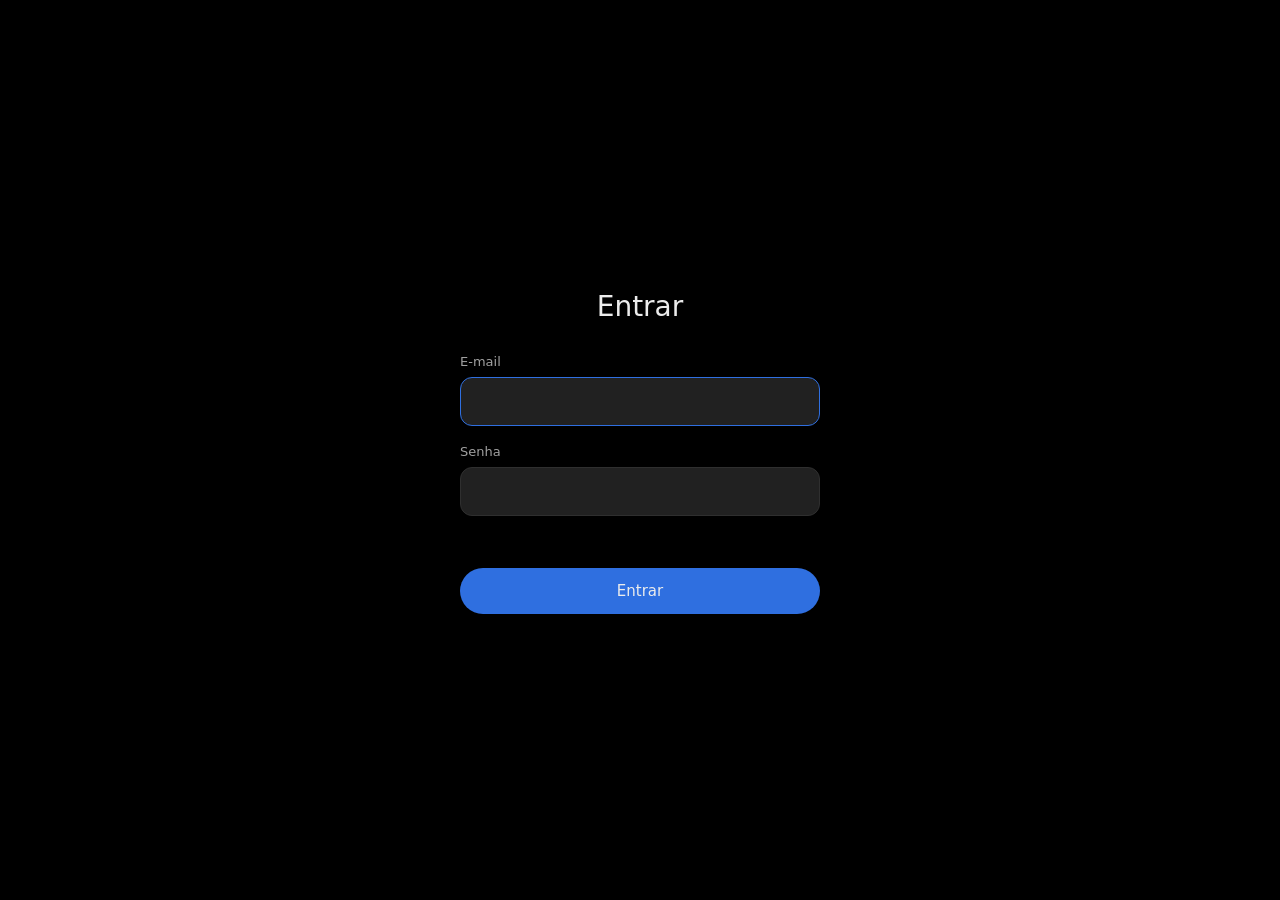
==== app.html @ fbea32f2 "feat(frontend): tela de login e painel do atendente e do administrador" ====
<!DOCTYPE html>
<html lang="pt-BR">
<head>
  <meta charset="UTF-8">
  <meta name="viewport" content="width=device-width, initial-scale=1">
  <title>Painel</title>
  <link rel="icon" href="data:,">
  <link rel="stylesheet" href="style.css">
</head>
<body data-page="app">
  <div class="layout">
    <aside class="sidebar" aria-label="Menu lateral">
      <nav class="side-nav">
        <button type="button" data-home class="active">
          <svg viewBox="0 0 24 24"><path d="M4 20h4l10-10-4-4L4 16zM13 7l4 4"/></svg>Qual sua dúvida?
        </button>
        <button type="button" data-view="tickets">
          <svg viewBox="0 0 24 24"><path d="M4 7a2 2 0 012-2h12a2 2 0 012 2v2a2 2 0 000 4v2a2 2 0 01-2 2H6a2 2 0 01-2-2v-2a2 2 0 000-4z"/></svg>Tickets
        </button>
        <button type="button" data-new="ticket">
          <svg viewBox="0 0 24 24"><path d="M12 5v14M5 12h14"/></svg>Novo ticket
        </button>

        <p class="side-label" data-admin>Administração</p>
        <button type="button" data-view="users" data-admin>
          <svg viewBox="0 0 24 24"><circle cx="9" cy="8" r="3.5"/><path d="M2.5 20c0-3.6 2.9-6 6.5-6s6.5 2.4 6.5 6M16 4.8a3.5 3.5 0 010 6.4M18 14.4c2 .7 3.5 2.4 3.5 5.6"/></svg>Usuários
        </button>
        <button type="button" data-view="teams" data-admin>
          <svg viewBox="0 0 24 24"><rect x="3" y="3" width="7" height="7" rx="1.5"/><rect x="14" y="3" width="7" height="7" rx="1.5"/><rect x="3" y="14" width="7" height="7" rx="1.5"/><rect x="14" y="14" width="7" height="7" rx="1.5"/></svg>Equipes
        </button>
        <button type="button" data-new="import" data-admin>
          <svg viewBox="0 0 24 24"><path d="M12 4v11M7 10l5 5 5-5M4 19h16"/></svg>Importar tickets
        </button>
        <button type="button" data-view="stats" data-admin>
          <svg viewBox="0 0 24 24"><path d="M4 20V10M10 20V4M16 20v-7M22 20H2"/></svg>Estatísticas
        </button>
        <button type="button" data-view="audit" data-admin>
          <svg viewBox="0 0 24 24"><path d="M12 3l8 3v6c0 4.5-3.4 8.3-8 9-4.6-.7-8-4.5-8-9V6z"/></svg>Auditoria
        </button>

        <p class="side-label">Conta</p>
        <button type="button" data-new="account">
          <svg viewBox="0 0 24 24"><rect x="5" y="10" width="14" height="10" rx="2"/><path d="M8 10V7a4 4 0 018 0v3"/></svg>Alterar senha
        </button>
      </nav>
    </aside>

    <div class="content">
      <header class="top">
        <button class="icon" id="nav-toggle" type="button" aria-label="Abrir menu"><svg viewBox="0 0 24 24"><path d="M4 7h16M4 12h16M4 17h16"/></svg></button>
        <span class="who" id="who"></span>
        <button class="ghost" id="logout" type="button">Sair</button>
      </header>

      <main class="stage" id="stage">
        <h1>Qual sua dúvida?</h1>

        <div class="bar-wrap">
          <form class="bar" id="ask-form">
            <button class="icon" id="plus" type="button" aria-label="Criar novo" aria-haspopup="menu" aria-expanded="false">
              <svg viewBox="0 0 24 24"><path d="M12 5v14M5 12h14"/></svg>
            </button>
            <input id="q" type="search" placeholder="Descreva o problema do cliente" autocomplete="off" aria-label="Problema do cliente">
            <button class="send" id="send" type="submit" aria-label="Buscar soluções">
              <svg viewBox="0 0 24 24"><path d="M12 19V5M6 11l6-6 6 6"/></svg>
            </button>
          </form>
          <div class="menu" id="menu" role="menu" hidden>
            <button type="button" role="menuitem" data-new="ticket">Novo ticket</button>
            <button type="button" role="menuitem" data-new="user" data-admin>Cadastrar usuário</button>
            <button type="button" role="menuitem" data-new="team" data-admin>Criar equipe</button>
            <button type="button" role="menuitem" data-new="import" data-admin>Importar tickets (CSV)</button>
          </div>
        </div>

        <section class="results" id="results" aria-live="polite" hidden></section>

        <nav class="shortcuts" id="shortcuts" aria-label="Seções">
          <button type="button" data-view="tickets">
            <svg viewBox="0 0 24 24"><path d="M4 7a2 2 0 012-2h12a2 2 0 012 2v2a2 2 0 000 4v2a2 2 0 01-2 2H6a2 2 0 01-2-2v-2a2 2 0 000-4z"/></svg>
            Ver tickets da minha equipe
          </button>
          <button type="button" data-new="ticket">
            <svg viewBox="0 0 24 24"><path d="M12 5v14M5 12h14"/></svg>
            Registrar novo ticket
          </button>
        </nav>

        <section class="panel" id="panel" hidden>
          <div class="panel-head">
            <h2 id="panel-title"></h2>
            <div class="panel-tools">
              <select id="status-filter" aria-label="Filtrar por status" hidden>
                <option value="">Todos os status</option>
                <option value="open">Abertos</option>
                <option value="in_progress">Em andamento</option>
                <option value="resolved">Resolvidos</option>
              </select>
              <input id="filter" type="search" placeholder="Filtrar" autocomplete="off" aria-label="Filtrar lista">
              <button class="ghost" id="back" type="button">Voltar</button>
            </div>
          </div>
          <div id="panel-body"></div>
        </section>
      </main>
    </div>
  </div>

  <dialog id="dlg-user">
    <form method="dialog" id="form-user">
      <h3 id="user-title">Cadastrar usuário</h3>
      <div class="field"><label for="u-name">Nome completo</label><input id="u-name" name="full_name" autocomplete="off"></div>
      <div class="field" data-create-only><label for="u-email">E-mail</label><input id="u-email" name="email" type="email" required autocomplete="off"></div>
      <div class="field" data-create-only><label for="u-pass">Senha</label><input id="u-pass" name="password" type="password" minlength="8" required autocomplete="new-password"></div>
      <div class="field"><label for="u-team">Equipe</label><select id="u-team" name="team_id" required></select></div>
      <div class="field"><label for="u-role">Perfil de acesso</label>
        <select id="u-role" name="role"><option value="agent">Atendente</option><option value="admin">Administrador</option></select>
      </div>
      <p class="error" id="user-error" role="alert"></p>
      <div class="actions">
        <button class="ghost" type="button" data-close>Cancelar</button>
        <button class="primary" type="submit">Salvar</button>
      </div>
    </form>
  </dialog>

  <dialog id="dlg-team">
    <form method="dialog" id="form-team">
      <h3 id="team-title">Criar equipe</h3>
      <div class="field"><label for="t-name">Nome da equipe</label><input id="t-name" name="name" required autocomplete="off"></div>
      <p class="error" id="team-error" role="alert"></p>
      <div class="actions">
        <button class="ghost" type="button" data-close>Cancelar</button>
        <button class="primary" type="submit">Salvar</button>
      </div>
    </form>
  </dialog>

  <dialog id="dlg-ticket" class="wide">
    <form method="dialog" id="form-ticket">
      <h3 id="ticket-title">Novo ticket</h3>
      <div class="field"><label for="k-title">Título</label><input id="k-title" name="title" required autocomplete="off"></div>
      <div class="field"><label for="k-desc">Descrição do problema</label><textarea id="k-desc" name="description" rows="4" required></textarea></div>
      <div class="row">
        <div class="field"><label for="k-cat">Categoria</label><input id="k-cat" name="category" autocomplete="off"></div>
        <div class="field"><label for="k-prod">Produto / sistema</label><input id="k-prod" name="product" autocomplete="off"></div>
      </div>
      <div class="field"><label for="k-tags">Tags (separadas por vírgula)</label><input id="k-tags" name="tags" autocomplete="off"></div>
      <div class="row">
        <div class="field"><label for="k-status">Status</label>
          <select id="k-status" name="status"><option value="open">Aberto</option><option value="in_progress">Em andamento</option><option value="resolved">Resolvido</option></select>
        </div>
        <div class="field"><label for="k-sat">Nota do cliente (1 a 5)</label>
          <select id="k-sat" name="satisfaction"><option value="">Sem nota</option><option>1</option><option>2</option><option>3</option><option>4</option><option>5</option></select>
        </div>
        <div class="field" data-admin><label for="k-team">Equipe</label><select id="k-team" name="team_id"></select></div>
      </div>
      <div class="field"><label for="k-res">Solução aplicada</label><textarea id="k-res" name="resolution" rows="4"></textarea></div>
      <p class="hint">Dados pessoais (e-mail, CPF, CNPJ, telefone, cartão) são mascarados automaticamente ao salvar.</p>
      <p class="error" id="ticket-error" role="alert"></p>
      <div class="actions">
        <button class="ghost" type="button" data-close>Cancelar</button>
        <button class="primary" type="submit">Salvar</button>
      </div>
    </form>
  </dialog>

  <dialog id="dlg-view" class="wide">
    <div class="view">
      <h3 id="view-title"></h3>
      <div id="view-body"></div>
      <div class="actions">
        <button class="del" type="button" id="view-delete" data-admin>Excluir</button>
        <button class="ghost" type="button" data-close>Fechar</button>
        <button class="primary" type="button" id="view-edit">Editar</button>
      </div>
    </div>
  </dialog>

  <dialog id="dlg-password">
    <form method="dialog" id="form-password">
      <h3>Redefinir senha</h3>
      <p class="hint" id="password-who"></p>
      <div class="field"><label for="p-new">Nova senha</label><input id="p-new" name="password" type="password" minlength="8" required autocomplete="new-password"></div>
      <p class="error" id="password-error" role="alert"></p>
      <div class="actions">
        <button class="ghost" type="button" data-close>Cancelar</button>
        <button class="primary" type="submit">Redefinir</button>
      </div>
    </form>
  </dialog>

  <dialog id="dlg-account">
    <form method="dialog" id="form-account">
      <h3>Alterar minha senha</h3>
      <div class="field"><label for="a-cur">Senha atual</label><input id="a-cur" name="current_password" type="password" required autocomplete="current-password"></div>
      <div class="field"><label for="a-new">Nova senha</label><input id="a-new" name="new_password" type="password" minlength="8" required autocomplete="new-password"></div>
      <div class="field"><label for="a-conf">Confirmar nova senha</label><input id="a-conf" name="confirm" type="password" minlength="8" required autocomplete="new-password"></div>
      <p class="error" id="account-error" role="alert"></p>
      <div class="actions">
        <button class="ghost" type="button" data-close>Cancelar</button>
        <button class="primary" type="submit">Alterar</button>
      </div>
    </form>
  </dialog>

  <dialog id="dlg-import">
    <form method="dialog" id="form-import">
      <h3>Importar tickets (CSV)</h3>
      <p class="hint">Colunas obrigatórias: <b>titulo</b> e <b>descricao</b>. Opcionais: id_externo, categoria, produto, tags, equipe, status, solucao, nota, reaberturas, aberto_em, resolvido_em. Linhas com o mesmo id_externo são atualizadas em vez de duplicadas.</p>
      <div class="field"><label for="i-file">Arquivo</label><input id="i-file" name="file" type="file" accept=".csv,text/csv" required></div>
      <div class="field"><label for="i-team">Equipe padrão (quando a coluna equipe estiver vazia ou não existir)</label><select id="i-team" name="team_id" required></select></div>
      <p class="error" id="import-error" role="alert"></p>
      <div id="import-result"></div>
      <div class="actions">
        <button class="ghost" type="button" data-close>Fechar</button>
        <button class="primary" type="submit" id="import-btn">Importar</button>
      </div>
    </form>
  </dialog>

  <div class="toast" id="toast" role="status" hidden></div>
  <script src="app.js"></script>
</body>
</html>
---- style.css ----
:root {
  --bg: #000;
  --surface: #212121;
  --surface-2: #181818;
  --line: #2f2f2f;
  --text: #ececec;
  --muted: #a0a0a0;
  --blue: #2f6fe0;
  --blue-hover: #4682f0;
  --danger: #f0605d;
  font-family: Inter, system-ui, -apple-system, "Segoe UI", Roboto, sans-serif;
}
* { box-sizing: border-box; }
html, body { height: 100%; }
body { margin: 0; background: var(--bg); color: var(--text); font-size: 15px; line-height: 1.5; }
button, input, select, textarea { font: inherit; color: inherit; }
button { cursor: pointer; }
:focus-visible { outline: 2px solid var(--blue-hover); outline-offset: 2px; }
[hidden] { display: none !important; }

/* ---------- Login ---------- */
.login { min-height: 100%; display: grid; place-items: center; padding: 24px; }
.login form { width: 100%; max-width: 360px; display: flex; flex-direction: column; gap: 16px; }
.login h1 { font-size: 28px; font-weight: 500; margin: 0 0 8px; text-align: center; }
.field { display: flex; flex-direction: column; gap: 6px; }
.field label { color: var(--muted); font-size: 13px; }
.field input, .field select, .field textarea {
  background: var(--surface); border: 1px solid var(--line); border-radius: 12px;
  padding: 12px 14px; width: 100%;
}
.field textarea { resize: vertical; min-height: 80px; }
.field input:focus, .field select:focus, .field textarea:focus { border-color: var(--blue); outline: none; }
.primary {
  background: var(--blue); border: 0; border-radius: 999px; padding: 12px 20px; font-weight: 500;
}
.primary:hover { background: var(--blue-hover); }
.primary:disabled { opacity: .6; cursor: wait; }
.error { color: var(--danger); min-height: 1.4em; margin: 0; font-size: 14px; }

/* ---------- App ---------- */
.top { position: fixed; inset: 0 0 auto 0; display: flex; justify-content: flex-end; align-items: center; gap: 12px; padding: 14px 20px; color: var(--muted); font-size: 14px; }
.ghost { background: none; border: 1px solid var(--line); border-radius: 999px; padding: 6px 14px; color: var(--text); }
.ghost:hover { background: var(--surface); }

.stage { min-height: 100%; display: flex; flex-direction: column; align-items: center; justify-content: center; padding: 72px 24px 12vh; }
.stage.has-panel { justify-content: flex-start; padding-top: 88px; }
.stage h1 { font-size: 28px; font-weight: 500; margin: 0 0 28px; text-align: center; }
.stage.has-panel h1 { font-size: 22px; margin-bottom: 18px; }

.bar-wrap { position: relative; width: 100%; max-width: 768px; }
.bar { display: flex; align-items: center; gap: 8px; background: var(--surface); border-radius: 999px; padding: 8px 8px 8px 10px; }
.bar input { flex: 1; min-width: 0; background: none; border: 0; outline: none; padding: 8px 4px; }
.bar input::placeholder { color: var(--muted); }
.icon { display: grid; place-items: center; width: 36px; height: 36px; border-radius: 50%; background: none; border: 0; }
.icon:hover { background: #2f2f2f; }
.send { display: grid; place-items: center; width: 36px; height: 36px; border-radius: 50%; border: 0; background: var(--blue); }
.send:hover { background: var(--blue-hover); }
svg { width: 20px; height: 20px; fill: none; stroke: currentColor; stroke-width: 1.8; stroke-linecap: round; stroke-linejoin: round; }

.menu { position: absolute; top: calc(100% + 8px); left: 0; z-index: 5; min-width: 220px; background: var(--surface); border: 1px solid var(--line); border-radius: 14px; padding: 6px; display: flex; flex-direction: column; }
.menu button { background: none; border: 0; text-align: left; padding: 10px 12px; border-radius: 8px; }
.menu button:hover { background: #2f2f2f; }

.shortcuts { width: 100%; max-width: 768px; margin-top: 18px; display: flex; flex-direction: column; }
.shortcuts button { display: flex; align-items: center; gap: 14px; background: none; border: 0; text-align: left; padding: 13px 18px; border-radius: 12px; color: #d0d0d0; }
.shortcuts button:hover { background: var(--surface-2); }
.shortcuts svg { color: var(--muted); }
.stage.has-panel .shortcuts { display: none; }

.panel { width: 100%; max-width: 920px; margin-top: 24px; }
.panel-head { display: flex; justify-content: space-between; align-items: center; margin-bottom: 12px; }
.panel-head h2 { font-size: 17px; font-weight: 500; margin: 0; }
.table-scroll { overflow-x: auto; border: 1px solid var(--line); border-radius: 14px; }
table { width: 100%; border-collapse: collapse; font-size: 14px; }
th, td { text-align: left; padding: 11px 14px; border-bottom: 1px solid var(--line); vertical-align: top; }
th { color: var(--muted); font-weight: 400; white-space: nowrap; }
tr:last-child td { border-bottom: 0; }
.del { background: none; border: 1px solid var(--line); color: var(--danger); border-radius: 8px; padding: 4px 10px; font-size: 13px; }
.del:hover { background: #2a1514; }
.empty, .loading { color: var(--muted); padding: 28px; text-align: center; }
dialog { background: var(--surface); color: var(--text); border: 1px solid var(--line); border-radius: 18px; padding: 24px; width: min(420px, calc(100% - 32px)); }
dialog::backdrop { background: rgba(0, 0, 0, .7); }
dialog form { display: flex; flex-direction: column; gap: 14px; }
dialog h3 { margin: 0 0 4px; font-size: 18px; font-weight: 500; }
.actions { display: flex; justify-content: flex-end; gap: 10px; margin-top: 4px; }
.toast { position: fixed; bottom: 24px; left: 50%; transform: translateX(-50%); background: var(--surface); border: 1px solid var(--line); border-radius: 999px; padding: 10px 18px; z-index: 20; }
.toast.err { color: var(--danger); }

@media (max-width: 560px) {
  .stage h1, .login h1 { font-size: 24px; }
  .who { display: none; }
}
@media (prefers-reduced-motion: no-preference) {
  .menu, dialog[open] { animation: pop .12s ease-out; }
  @keyframes pop { from { opacity: 0; transform: translateY(-4px); } }
}

/* ---------- Barra lateral ---------- */
.layout { display: flex; min-height: 100vh; }
.content { flex: 1; min-width: 0; position: relative; }
.top { position: absolute; }
.stage { min-height: 100vh; }
.sidebar { width: 280px; flex: none; position: sticky; top: 0; height: 100vh; overflow-y: auto; padding: 12px 10px; border-right: 1px solid var(--line); background: var(--bg); }
.side-nav { display: flex; flex-direction: column; gap: 2px; }
.side-nav button { display: flex; align-items: center; gap: 12px; width: 100%; background: none; border: 0; border-radius: 12px; padding: 10px 12px; text-align: left; }
.side-nav button:hover { background: var(--surface-2); }
.side-nav button.active { background: var(--surface); }
#nav-toggle { display: none; margin-right: auto; }
@media (max-width: 800px) {
  .sidebar { position: fixed; left: 0; z-index: 30; transform: translateX(-100%); }
  body.nav-open .sidebar { transform: none; box-shadow: 0 0 0 100vmax rgba(0, 0, 0, .6); }
  #nav-toggle { display: grid; }
}
.side-label { color: var(--muted); font-size: 12px; text-transform: uppercase; letter-spacing: .04em; margin: 18px 12px 6px; }
body:not(.is-admin) [data-admin] { display: none !important; }

/* ---------- Sugestões ---------- */
.stage.has-results { justify-content: flex-start; padding-top: 88px; }
.stage.has-results h1 { font-size: 22px; margin-bottom: 18px; }
.stage.has-results .shortcuts { display: none; }
.results { width: 100%; max-width: 768px; margin-top: 20px; display: flex; flex-direction: column; gap: 14px; }
.results-head { color: var(--muted); font-size: 14px; margin: 0; }
.card { background: var(--surface-2); border: 1px solid var(--line); border-radius: 16px; padding: 16px 18px; }
.card header { display: flex; justify-content: space-between; align-items: baseline; gap: 12px; }
.card h3 { margin: 0; font-size: 16px; font-weight: 500; }
.card .meta { color: var(--muted); font-size: 13px; margin: 2px 0 10px; }
.card footer { display: flex; align-items: center; gap: 8px; flex-wrap: wrap; margin-top: 12px; }
.score { color: var(--muted); font-size: 12px; white-space: nowrap; }
.resolution { white-space: pre-wrap; background: var(--surface); border-radius: 10px; padding: 10px 12px; font-size: 14px; }
.chip { background: none; border: 1px solid var(--line); border-radius: 999px; padding: 4px 12px; font-size: 13px; }
.chip:hover { background: var(--surface); }
.chip.on { background: var(--blue); border-color: var(--blue); }
.link { background: none; border: 0; color: var(--blue-hover); padding: 4px 6px; margin-left: auto; font-size: 13px; }
.link:hover { text-decoration: underline; }
.top-tickets .link { margin: 0; padding: 0; font-size: inherit; }
.hint { color: var(--muted); font-size: 13px; margin: 0; }

/* ---------- Listas e diálogos ---------- */
.panel-head { flex-wrap: wrap; gap: 10px; }
.panel-tools { display: flex; gap: 8px; align-items: center; flex-wrap: wrap; }
.panel-tools input, .panel-tools select { background: var(--surface); border: 1px solid var(--line); border-radius: 999px; padding: 6px 12px; font-size: 14px; }
.panel-tools input { width: 180px; }
.clickable { cursor: pointer; }
.clickable:hover td { background: var(--surface-2); }
.row-actions { white-space: nowrap; text-align: right; }
.mini { background: none; border: 1px solid var(--line); border-radius: 8px; padding: 4px 10px; font-size: 13px; }
.mini:hover { background: var(--surface); }
td.small { font-size: 13px; color: var(--muted); max-width: 360px; }
.badge { display: inline-block; border-radius: 999px; padding: 1px 10px; font-size: 12px; background: var(--surface); border: 1px solid var(--line); white-space: nowrap; }
.badge.ok, .badge.resolved { color: #6fd08c; border-color: #2d5a3a; }
.badge.off { color: var(--danger); border-color: #5a2d2d; }
.badge.in_progress { color: #e6c15a; border-color: #5a4d2d; }
dialog.wide { width: min(640px, calc(100% - 32px)); }
dialog .row { display: grid; grid-template-columns: repeat(auto-fit, minmax(150px, 1fr)); gap: 12px; }
.view { display: flex; flex-direction: column; gap: 12px; }
.view h4 { margin: 6px 0 0; font-size: 14px; font-weight: 500; color: var(--muted); }
.details { display: grid; grid-template-columns: repeat(auto-fit, minmax(170px, 1fr)); gap: 10px 16px; margin: 0; }
.details dt { color: var(--muted); font-size: 12px; }
.details dd { margin: 0; font-size: 14px; }
#view-delete { margin-right: auto; }
.import-errors { color: var(--danger); font-size: 13px; max-height: 160px; overflow-y: auto; padding-left: 18px; }

/* ---------- Estatísticas ---------- */
.stats { display: grid; grid-template-columns: repeat(auto-fit, minmax(180px, 1fr)); gap: 12px; }
.stat { background: var(--surface-2); border: 1px solid var(--line); border-radius: 14px; padding: 14px 16px; display: flex; flex-direction: column; gap: 2px; }
.stat span { color: var(--muted); font-size: 13px; }
.stat strong { font-size: 26px; font-weight: 500; }
.stat small { color: var(--muted); font-size: 12px; }
h3.sub { font-size: 15px; font-weight: 500; margin: 22px 0 8px; }
.top-tickets { margin: 0; padding-left: 20px; }
.top-tickets li + li { margin-top: 6px; }
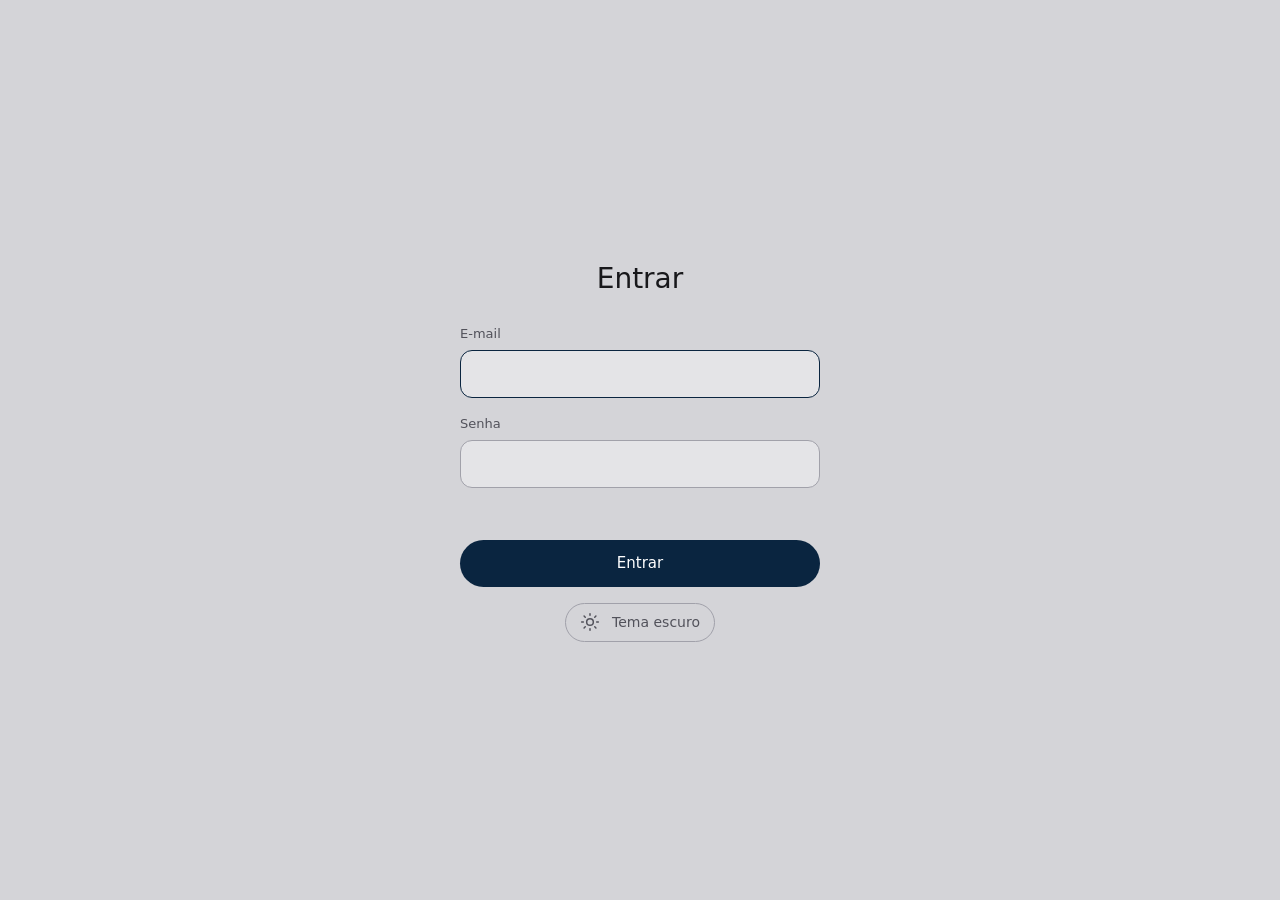
==== commit deb5d75b: "fix: tema dark e light. E logo GPR5" ====
--- a/app.html
+++ b/app.html
@@ -6,6 +6,13 @@
   <title>Painel</title>
   <link rel="icon" href="data:,">
   <link rel="stylesheet" href="style.css">
+  <script>
+    (function () {
+      var t = localStorage.getItem("theme");
+      if (t !== "light" && t !== "dark") t = matchMedia("(prefers-color-scheme: light)").matches ? "light" : "dark";
+      document.documentElement.setAttribute("data-theme", t);
+    })();
+  </script>
 </head>
 <body data-page="app">
   <div class="layout">
@@ -42,6 +49,12 @@
         <button type="button" data-new="account">
           <svg viewBox="0 0 24 24"><rect x="5" y="10" width="14" height="10" rx="2"/><path d="M8 10V7a4 4 0 018 0v3"/></svg>Alterar senha
         </button>
+        <button type="button" class="theme-toggle" id="theme-toggle" aria-label="Alternar tema">
+          <svg class="theme-icon-moon" viewBox="0 0 24 24"><path d="M21 14.5A8.5 8.5 0 019.5 3 7 7 0 1019 16.5c.7-.6 1.3-1.3 2-2z"/></svg>
+          <svg class="theme-icon-sun" viewBox="0 0 24 24"><circle cx="12" cy="12" r="4"/><path d="M12 2v2M12 20v2M4.9 4.9l1.4 1.4M17.7 17.7l1.4 1.4M2 12h2M20 12h2M4.9 19.1l1.4-1.4M17.7 6.3l1.4-1.4"/></svg>
+          <span class="theme-label-dark">Tema claro</span>
+          <span class="theme-label-light">Tema escuro</span>
+        </button>
       </nav>
     </aside>
 
@@ -53,6 +66,9 @@
       </header>
 
       <main class="stage" id="stage">
+        <a class="brand" href="app.html" aria-label="AGPR5">
+          <img src="assets/logo-gpr5.webp" alt="AGPR5" width="420" height="160">
+        </a>
         <h1>Qual sua dúvida?</h1>
 
         <div class="bar-wrap">
--- a/style.css
+++ b/style.css
@@ -3,16 +3,36 @@
   --surface: #212121;
   --surface-2: #181818;
   --line: #2f2f2f;
+  --hover: #2f2f2f;
   --text: #ececec;
   --muted: #a0a0a0;
   --blue: #2f6fe0;
   --blue-hover: #4682f0;
   --danger: #f0605d;
+  --danger-bg: #2a1514;
+  --backdrop: rgba(0, 0, 0, .7);
+  color-scheme: dark;
   font-family: Inter, system-ui, -apple-system, "Segoe UI", Roboto, sans-serif;
+}
+[data-theme="light"] {
+  --bg: #d4d4d8;
+  --surface: #e4e4e7;
+  --surface-2: #c8c8ce;
+  --line: #a1a1aa;
+  --hover: #bdbdc4;
+  --text: #18181b;
+  --muted: #52525b;
+  --blue: #0A2540;
+  --blue-hover: #071b2e;
+  --brand: #0A2540;
+  --danger: #dc2626;
+  --danger-bg: #fee2e2;
+  --backdrop: rgba(24, 24, 27, .45);
+  color-scheme: light;
 }
 * { box-sizing: border-box; }
 html, body { height: 100%; }
-body { margin: 0; background: var(--bg); color: var(--text); font-size: 15px; line-height: 1.5; }
+body { margin: 0; background: var(--bg); color: var(--text); font-size: 15px; line-height: 1.5; transition: background .15s ease, color .15s ease; }
 button, input, select, textarea { font: inherit; color: inherit; }
 button { cursor: pointer; }
 :focus-visible { outline: 2px solid var(--blue-hover); outline-offset: 2px; }
@@ -31,14 +51,21 @@
 .field textarea { resize: vertical; min-height: 80px; }
 .field input:focus, .field select:focus, .field textarea:focus { border-color: var(--blue); outline: none; }
 .primary {
-  background: var(--blue); border: 0; border-radius: 999px; padding: 12px 20px; font-weight: 500;
+  background: var(--blue); color: #fff; border: 0; border-radius: 999px; padding: 12px 20px; font-weight: 500;
 }
 .primary:hover { background: var(--blue-hover); }
 .primary:disabled { opacity: .6; cursor: wait; }
 .error { color: var(--danger); min-height: 1.4em; margin: 0; font-size: 14px; }
 
 /* ---------- App ---------- */
-.top { position: fixed; inset: 0 0 auto 0; display: flex; justify-content: flex-end; align-items: center; gap: 12px; padding: 14px 20px; color: var(--muted); font-size: 14px; }
+.top { position: fixed; inset: 0 0 auto 0; display: flex; justify-content: flex-end; align-items: center; gap: 12px; padding: 10px 20px; color: var(--muted); font-size: 14px; }
+#nav-toggle { margin-right: auto; }
+.brand { display: flex; align-items: center; justify-content: center; line-height: 0; margin: 0 0 28px; position: relative; top: -70px; }
+.brand img { height: 110px; width: auto; display: block; border-radius: 6px; }
+.stage.has-panel .brand,
+.stage.has-results .brand { margin: 0 0 14px; top: 0; }
+.stage.has-panel .brand img,
+.stage.has-results .brand img { height: 64px; }
 .ghost { background: none; border: 1px solid var(--line); border-radius: 999px; padding: 6px 14px; color: var(--text); }
 .ghost:hover { background: var(--surface); }
 
@@ -52,17 +79,17 @@
 .bar input { flex: 1; min-width: 0; background: none; border: 0; outline: none; padding: 8px 4px; }
 .bar input::placeholder { color: var(--muted); }
 .icon { display: grid; place-items: center; width: 36px; height: 36px; border-radius: 50%; background: none; border: 0; }
-.icon:hover { background: #2f2f2f; }
-.send { display: grid; place-items: center; width: 36px; height: 36px; border-radius: 50%; border: 0; background: var(--blue); }
+.icon:hover { background: var(--hover); }
+.send { display: grid; place-items: center; width: 36px; height: 36px; border-radius: 50%; border: 0; background: var(--blue); color: #fff; }
 .send:hover { background: var(--blue-hover); }
 svg { width: 20px; height: 20px; fill: none; stroke: currentColor; stroke-width: 1.8; stroke-linecap: round; stroke-linejoin: round; }
 
 .menu { position: absolute; top: calc(100% + 8px); left: 0; z-index: 5; min-width: 220px; background: var(--surface); border: 1px solid var(--line); border-radius: 14px; padding: 6px; display: flex; flex-direction: column; }
 .menu button { background: none; border: 0; text-align: left; padding: 10px 12px; border-radius: 8px; }
-.menu button:hover { background: #2f2f2f; }
+.menu button:hover { background: var(--hover); }
 
 .shortcuts { width: 100%; max-width: 768px; margin-top: 18px; display: flex; flex-direction: column; }
-.shortcuts button { display: flex; align-items: center; gap: 14px; background: none; border: 0; text-align: left; padding: 13px 18px; border-radius: 12px; color: #d0d0d0; }
+.shortcuts button { display: flex; align-items: center; gap: 14px; background: none; border: 0; text-align: left; padding: 13px 18px; border-radius: 12px; color: var(--text); }
 .shortcuts button:hover { background: var(--surface-2); }
 .shortcuts svg { color: var(--muted); }
 .stage.has-panel .shortcuts { display: none; }
@@ -70,16 +97,16 @@
 .panel { width: 100%; max-width: 920px; margin-top: 24px; }
 .panel-head { display: flex; justify-content: space-between; align-items: center; margin-bottom: 12px; }
 .panel-head h2 { font-size: 17px; font-weight: 500; margin: 0; }
-.table-scroll { overflow-x: auto; border: 1px solid var(--line); border-radius: 14px; }
+.table-scroll { overflow-x: auto; border: 1px solid var(--line); border-radius: 14px; background: var(--surface); }
 table { width: 100%; border-collapse: collapse; font-size: 14px; }
 th, td { text-align: left; padding: 11px 14px; border-bottom: 1px solid var(--line); vertical-align: top; }
 th { color: var(--muted); font-weight: 400; white-space: nowrap; }
 tr:last-child td { border-bottom: 0; }
 .del { background: none; border: 1px solid var(--line); color: var(--danger); border-radius: 8px; padding: 4px 10px; font-size: 13px; }
-.del:hover { background: #2a1514; }
+.del:hover { background: var(--danger-bg); }
 .empty, .loading { color: var(--muted); padding: 28px; text-align: center; }
 dialog { background: var(--surface); color: var(--text); border: 1px solid var(--line); border-radius: 18px; padding: 24px; width: min(420px, calc(100% - 32px)); }
-dialog::backdrop { background: rgba(0, 0, 0, .7); }
+dialog::backdrop { background: var(--backdrop); }
 dialog form { display: flex; flex-direction: column; gap: 14px; }
 dialog h3 { margin: 0 0 4px; font-size: 18px; font-weight: 500; }
 .actions { display: flex; justify-content: flex-end; gap: 10px; margin-top: 4px; }
@@ -105,14 +132,57 @@
 .side-nav button { display: flex; align-items: center; gap: 12px; width: 100%; background: none; border: 0; border-radius: 12px; padding: 10px 12px; text-align: left; }
 .side-nav button:hover { background: var(--surface-2); }
 .side-nav button.active { background: var(--surface); }
-#nav-toggle { display: none; margin-right: auto; }
+#nav-toggle { display: none; }
+
+/* Tema claro: sidebar e barra de pesquisa na cor da marca */
+[data-theme="light"] .sidebar {
+  background: var(--brand);
+  border-right-color: transparent;
+  color: #fff;
+}
+[data-theme="light"] .side-nav button { color: #fff; }
+[data-theme="light"] .side-nav button:hover { background: rgba(255, 255, 255, .16); }
+[data-theme="light"] .side-nav button.active { background: rgba(255, 255, 255, .24); }
+[data-theme="light"] .side-label { color: rgba(255, 255, 255, .75); }
+[data-theme="light"] .side-nav svg { color: #fff; }
+[data-theme="light"] .theme-toggle { color: #fff; }
+[data-theme="light"] .theme-toggle:hover { background: rgba(255, 255, 255, .16); }
+[data-theme="light"] .bar {
+  background: var(--brand);
+  color: #fff;
+}
+[data-theme="light"] .bar input { color: #fff; }
+[data-theme="light"] .bar input::placeholder { color: rgba(255, 255, 255, .75); }
+[data-theme="light"] .bar .icon { color: #fff; }
+[data-theme="light"] .bar .icon:hover { background: rgba(255, 255, 255, .16); }
+[data-theme="light"] .bar .send { background: #fff; color: var(--brand); }
+[data-theme="light"] .bar .send:hover { background: #f0fdfa; }
 @media (max-width: 800px) {
   .sidebar { position: fixed; left: 0; z-index: 30; transform: translateX(-100%); }
-  body.nav-open .sidebar { transform: none; box-shadow: 0 0 0 100vmax rgba(0, 0, 0, .6); }
+  body.nav-open .sidebar { transform: none; box-shadow: 0 0 0 100vmax var(--backdrop); }
   #nav-toggle { display: grid; }
 }
 .side-label { color: var(--muted); font-size: 12px; text-transform: uppercase; letter-spacing: .04em; margin: 18px 12px 6px; }
 body:not(.is-admin) [data-admin] { display: none !important; }
+
+/* ---------- Tema ---------- */
+.theme-toggle {
+  display: flex; align-items: center; gap: 12px; width: 100%;
+  background: none; border: 0; border-radius: 12px; padding: 10px 12px; text-align: left; color: var(--text);
+}
+.theme-toggle:hover { background: var(--surface-2); }
+.login .theme-toggle {
+  width: auto; justify-content: center; margin: 0 auto;
+  border: 1px solid var(--line); border-radius: 999px; padding: 8px 14px; font-size: 14px; color: var(--muted);
+}
+.login .theme-toggle:hover { background: var(--surface); color: var(--text); }
+.theme-toggle .theme-icon-sun { display: none; }
+[data-theme="light"] .theme-toggle .theme-icon-moon { display: none; }
+[data-theme="light"] .theme-toggle .theme-icon-sun { display: block; }
+.theme-toggle .theme-label-dark { display: inline; }
+.theme-toggle .theme-label-light { display: none; }
+[data-theme="light"] .theme-toggle .theme-label-dark { display: none; }
+[data-theme="light"] .theme-toggle .theme-label-light { display: inline; }
 
 /* ---------- Sugestões ---------- */
 .stage.has-results { justify-content: flex-start; padding-top: 88px; }
@@ -129,7 +199,7 @@
 .resolution { white-space: pre-wrap; background: var(--surface); border-radius: 10px; padding: 10px 12px; font-size: 14px; }
 .chip { background: none; border: 1px solid var(--line); border-radius: 999px; padding: 4px 12px; font-size: 13px; }
 .chip:hover { background: var(--surface); }
-.chip.on { background: var(--blue); border-color: var(--blue); }
+.chip.on { background: var(--blue); border-color: var(--blue); color: #fff; }
 .link { background: none; border: 0; color: var(--blue-hover); padding: 4px 6px; margin-left: auto; font-size: 13px; }
 .link:hover { text-decoration: underline; }
 .top-tickets .link { margin: 0; padding: 0; font-size: inherit; }
@@ -150,6 +220,10 @@
 .badge.ok, .badge.resolved { color: #6fd08c; border-color: #2d5a3a; }
 .badge.off { color: var(--danger); border-color: #5a2d2d; }
 .badge.in_progress { color: #e6c15a; border-color: #5a4d2d; }
+[data-theme="light"] .badge.ok,
+[data-theme="light"] .badge.resolved { color: #15803d; border-color: #86efac; }
+[data-theme="light"] .badge.off { border-color: #fca5a5; }
+[data-theme="light"] .badge.in_progress { color: #a16207; border-color: #fde68a; }
 dialog.wide { width: min(640px, calc(100% - 32px)); }
 dialog .row { display: grid; grid-template-columns: repeat(auto-fit, minmax(150px, 1fr)); gap: 12px; }
 .view { display: flex; flex-direction: column; gap: 12px; }
